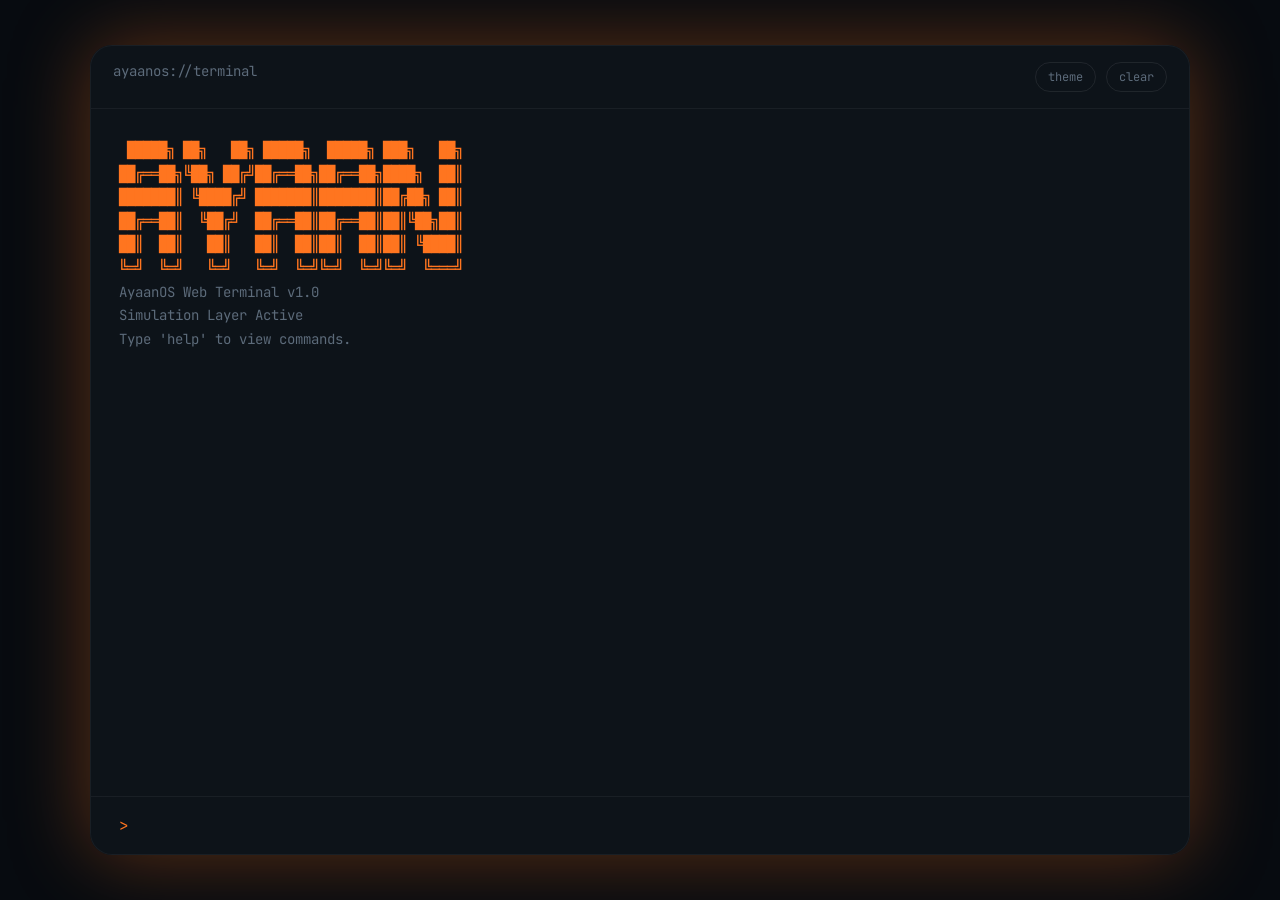
==== index.html @ d62ef17f "Update and rename index1.html to index.html" ====
<!DOCTYPE html>
<html lang="en">
<head>
<meta charset="UTF-8">
<meta name="viewport" content="width=device-width, initial-scale=1.0">
<title>AyaanOS Terminal</title>
<link href="https://fonts.googleapis.com/css2?family=JetBrains+Mono:wght@400;600;800&display=swap" rel="stylesheet">
<style>
:root{
--bg:#070b10;
--panel:#0e141b;
--accent:#ff751f;
--accent-soft:#ff9a4d;
--text:#e6edf3;
--muted:#5c6b7a;
--glow:rgba(255,117,31,.35);
}
.light{
--bg:#f3f6fa;
--panel:#ffffff;
--accent:#ff751f;
--accent-soft:#ff8c3a;
--text:#0d1117;
--muted:#6b7280;
--glow:rgba(255,117,31,.2);
}
*{margin:0;padding:0;box-sizing:border-box}
body{
background:var(--bg);
font-family:"JetBrains Mono",monospace;
height:100vh;
display:flex;
align-items:center;
justify-content:center;
color:var(--text);
overflow:hidden;
transition:background .3s ease;
}
.terminal{
width:95%;
max-width:1100px;
height:90vh;
background:rgba(15,20,27,.9);
backdrop-filter:blur(20px);
border-radius:22px;
box-shadow:0 0 80px var(--glow);
display:flex;
flex-direction:column;
overflow:hidden;
border:1px solid rgba(255,255,255,.05);
}
.topbar{
display:flex;
justify-content:space-between;
padding:16px 22px;
border-bottom:1px solid rgba(255,255,255,.05);
font-size:14px;
color:var(--muted);
}
.actions{display:flex;gap:10px}
.btn{
font-size:12px;
padding:6px 12px;
border-radius:20px;
border:1px solid rgba(255,255,255,.08);
cursor:pointer;
}
.btn:hover{color:var(--accent);border-color:var(--accent)}
.buffer{
flex:1;
padding:28px;
overflow-y:auto;
white-space:pre;
font-size:14px;
line-height:1.4;
}
.line{margin-bottom:4px;animation:fade .2s ease}
@keyframes fade{from{opacity:0;transform:translateY(6px)}to{opacity:1;transform:none}}
.command{color:var(--accent-soft)}
.response{color:var(--text)}
.muted{color:var(--muted)}
.banner{color:var(--accent)}
.input-area{
display:flex;
align-items:center;
padding:18px 28px;
border-top:1px solid rgba(255,255,255,.05);
}
.prompt{color:var(--accent);margin-right:10px}
input{
flex:1;
background:transparent;
border:none;
outline:none;
font-family:"JetBrains Mono",monospace;
font-size:14px;
color:var(--text);
}
</style>
</head>
<body>

<div class="terminal">
<div class="topbar">
<div>ayaanos://terminal</div>
<div class="actions">
<div class="btn" id="themeBtn">theme</div>
<div class="btn" id="clearBtn">clear</div>
</div>
</div>

<div class="buffer" id="buffer"></div>

<div class="input-area">
<div class="prompt">></div>
<input id="input" autocomplete="off" autofocus>
</div>
</div>

<script>
const buffer=document.getElementById("buffer")
const input=document.getElementById("input")
const themeBtn=document.getElementById("themeBtn")
const clearBtn=document.getElementById("clearBtn")

const banner=`
 █████╗ ██╗   ██╗ █████╗  █████╗ ███╗   ██╗
██╔══██╗╚██╗ ██╔╝██╔══██╗██╔══██╗████╗  ██║
███████║ ╚████╔╝ ███████║███████║██╔██╗ ██║
██╔══██║  ╚██╔╝  ██╔══██║██╔══██║██║╚██╗██║
██║  ██║   ██║   ██║  ██║██║  ██║██║ ╚████║
╚═╝  ╚═╝   ╚═╝   ╚═╝  ╚═╝╚═╝  ╚═╝╚═╝  ╚═══╝
`

const intro=`
AyaanOS Web Terminal v1.0
Simulation Layer Active
Type 'help' to view commands.
`

function addLine(text,cls="response"){
const div=document.createElement("div")
div.className="line "+cls
div.textContent=text
buffer.appendChild(div)
buffer.scrollTop=buffer.scrollHeight
}

function printBlock(text,cls="response"){
text.split("\n").forEach(l=>addLine(l,cls))
}

function boot(){
printBlock(banner,"banner")
addLine("")
printBlock(intro,"muted")
addLine("")
}

boot()

const fileSystem={
"/": ["core","apps","logs"],
"/core": ["kernel.sys","memory.cfg"],
"/apps": ["clock.app","matrix.app","calc.app"],
"/logs": ["system.log"]
}

const commands={
help:()=>`
help        list commands
ls          list directory
cd [dir]    change directory
run [app]   launch app
echo [msg]  print message
theme       toggle theme
clear       clear screen
`,
ls:()=>fileSystem[currentDir]?.join("  ") || "Directory empty.",
cd:(arg)=>{
if(!arg)return "Specify directory."
let path=arg.startsWith("/")?arg:currentDir+"/"+arg
if(fileSystem[path]){
currentDir=path
return "Entered "+path
}
return "Directory not found."
},
run:(arg)=>{
if(arg==="clock.app"){
return "Time: "+new Date().toLocaleTimeString()
}
if(arg==="matrix.app"){
startMatrix()
return ""
}
if(arg==="calc.app"){
return "Calculator ready. Use: calc 5+5"
}
return "App not found."
},
echo:(arg)=>arg||"",
calc:(arg)=>{
try{return eval(arg).toString()}
catch{return "Invalid expression."}
},
theme:()=>{
document.body.classList.toggle("light")
return "Theme switched."
},
clear:()=>{
buffer.innerHTML=""
boot()
return ""
}
}

let currentDir="/"
let history=[]
let index=0

input.addEventListener("keydown",e=>{
if(e.key==="Enter"){
const raw=input.value.trim()
if(!raw)return
addLine("> "+raw,"command")
history.push(raw)
index=history.length
const parts=raw.split(" ")
const cmd=parts[0]
const arg=parts.slice(1).join(" ")
if(commands[cmd]){
const result=commands[cmd](arg)
if(result)printBlock(result)
}else{
addLine("Unknown command.","muted")
}
input.value=""
}
if(e.key==="ArrowUp"){
if(index>0){index--;input.value=history[index]}
}
if(e.key==="ArrowDown"){
if(index<history.length-1){index++;input.value=history[index]}
else{index=history.length;input.value=""}
}
})

function startMatrix(){
let i=0
const interval=setInterval(()=>{
addLine(Math.random().toString(36).substring(2,15),"muted")
i++
if(i>20)clearInterval(interval)
},50)
}

themeBtn.onclick=()=>commands.theme()
clearBtn.onclick=()=>commands.clear()
</script>

</body>
</html>
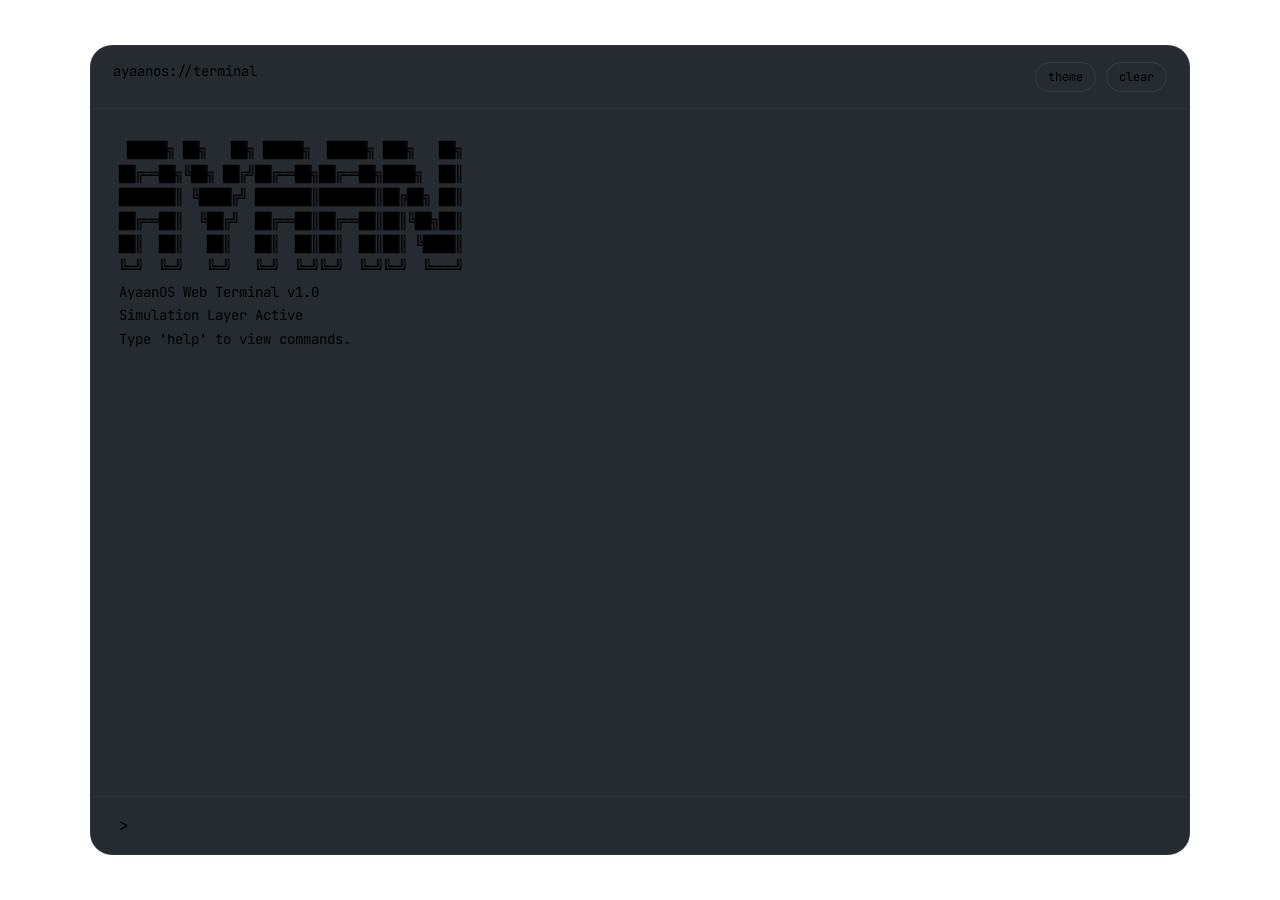
==== commit e7ae4310: "Update index.html" ====
--- a/index.html
+++ b/index.html
@@ -5,98 +5,63 @@
 <meta name="viewport" content="width=device-width, initial-scale=1.0">
 <title>AyaanOS Terminal</title>
 <link href="https://fonts.googleapis.com/css2?family=JetBrains+Mono:wght@400;600;800&display=swap" rel="stylesheet">
-<style>
-:root{
---bg:#070b10;
---panel:#0e141b;
---accent:#ff751f;
---accent-soft:#ff9a4d;
---text:#e6edf3;
---muted:#5c6b7a;
---glow:rgba(255,117,31,.35);
-}
-.light{
---bg:#f3f6fa;
---panel:#ffffff;
---accent:#ff751f;
---accent-soft:#ff8c3a;
---text:#0d1117;
---muted:#6b7280;
---glow:rgba(255,117,31,.2);
-}
-*{margin:0;padding:0;box-sizing:border-box}
-body{
-background:var(--bg);
-font-family:"JetBrains Mono",monospace;
-height:100vh;
-display:flex;
-align-items:center;
-justify-content:center;
-color:var(--text);
-overflow:hidden;
-transition:background .3s ease;
-}
-.terminal{
-width:95%;
-max-width:1100px;
-height:90vh;
-background:rgba(15,20,27,.9);
-backdrop-filter:blur(20px);
-border-radius:22px;
-box-shadow:0 0 80px var(--glow);
-display:flex;
-flex-direction:column;
-overflow:hidden;
-border:1px solid rgba(255,255,255,.05);
-}
-.topbar{
-display:flex;
-justify-content:space-between;
-padding:16px 22px;
-border-bottom:1px solid rgba(255,255,255,.05);
-font-size:14px;
-color:var(--muted);
-}
-.actions{display:flex;gap:10px}
-.btn{
-font-size:12px;
-padding:6px 12px;
-border-radius:20px;
-border:1px solid rgba(255,255,255,.08);
-cursor:pointer;
-}
-.btn:hover{color:var(--accent);border-color:var(--accent)}
-.buffer{
-flex:1;
-padding:28px;
-overflow-y:auto;
-white-space:pre;
-font-size:14px;
-line-height:1.4;
-}
-.line{margin-bottom:4px;animation:fade .2s ease}
-@keyframes fade{from{opacity:0;transform:translateY(6px)}to{opacity:1;transform:none}}
-.command{color:var(--accent-soft)}
-.response{color:var(--text)}
-.muted{color:var(--muted)}
-.banner{color:var(--accent)}
-.input-area{
-display:flex;
-align-items:center;
-padding:18px 28px;
-border-top:1px solid rgba(255,255,255,.05);
-}
-.prompt{color:var(--accent);margin-right:10px}
-input{
-flex:1;
-background:transparent;
-border:none;
-outline:none;
-font-family:"JetBrains Mono",monospace;
-font-size:14px;
-color:var(--text);
-}
-</style>
+<link rel="stylesheet" href="/styles.css">
+<meta name="description" content="Ayaan Dhalait is a Computer Programmer, Front-End Developer and Ex-CTO of the Student Initiative Board.">
+<meta name="keywords" content="Ayaan Dhalait, developer, programmer, Python, Pygame, web developer, portfolio">
+<meta name="author" content="Ayaan Dhalait">
+<link rel="canonical" href="https://ayaan.is-a.dev">
+
+<meta property="og:title" content="Ayaan Dhalait">
+<meta property="og:description" content="Developer building games, tools, and web applications.">
+<meta property="og:url" content="https://ayaan.is-a.dev">
+<meta property="og:type" content="website">
+<meta property="og:image" content="https://ayaan.is-a.dev/banner.png">
+
+<meta name="twitter:card" content="summary_large_image">
+<meta name="twitter:title" content="Ayaan Dhalait">
+<meta name="twitter:description" content="Developer building games and software.">
+<meta name="twitter:image" content="https://ayaan.is-a.dev/banner.png">
+<meta name="twitter:creator" content="@AyaanDhalait">
+
+<link rel="icon" type="image/x-icon" href="/favicon.ico">
+<link rel="stylesheet" href="styles.css">
+
+<script type="application/ld+json">
+{
+  "@context": "https://schema.org",
+  "@type": "Person",
+  "name": "Ayaan Dhalait",
+  "url": "https://ayaan.is-a.dev",
+  "image": "https://ayaan.is-a.dev/banner.png",
+  "sameAs": [
+    "https://ayaan.is-a.dev",
+    "https://www.youtube.com/@AyaanDhalait",
+    "https://github.com/AyaanDhalait",
+    "https://instagram.com/ayaandhalait",
+    "https://about.me/ayaandhalait",
+    "https://www.wikidata.org/wiki/Q138838768",
+    "https://x.com/AyaanDhalait",
+    "https://dev.to/ayaandhalait",
+    "https://pypi.org/user/AyaanDhalait/",
+    "https://in.pinterest.com/ayaandhalait/"
+  ],
+  "jobTitle": "Computer Programmer",
+  "worksFor": {
+    "@type": "Organization",
+    "name": "Student Initiative Board (SIB)",
+    "url": "https://sibglobal.github.io/"
+  },
+  "knowsAbout": [
+    "Python",
+    "Game Development",
+    "Web Development",
+    "Pygame",
+    "JavaScript",
+    "HTML",
+    "CSS"
+  ]
+}
+</script>
 </head>
 <body>
 
--- a/styles.css
+++ b/styles.css
@@ -0,0 +1,91 @@
+<style>
+:root{
+--bg:#070b10;
+--panel:#0e141b;
+--accent:#ff751f;
+--accent-soft:#ff9a4d;
+--text:#e6edf3;
+--muted:#5c6b7a;
+--glow:rgba(255,117,31,.35);
+}
+.light{
+--bg:#f3f6fa;
+--panel:#ffffff;
+--accent:#ff751f;
+--accent-soft:#ff8c3a;
+--text:#0d1117;
+--muted:#6b7280;
+--glow:rgba(255,117,31,.2);
+}
+*{margin:0;padding:0;box-sizing:border-box}
+body{
+background:var(--bg);
+font-family:"JetBrains Mono",monospace;
+height:100vh;
+display:flex;
+align-items:center;
+justify-content:center;
+color:var(--text);
+overflow:hidden;
+transition:background .3s ease;
+}
+.terminal{
+width:95%;
+max-width:1100px;
+height:90vh;
+background:rgba(15,20,27,.9);
+backdrop-filter:blur(20px);
+border-radius:22px;
+box-shadow:0 0 80px var(--glow);
+display:flex;
+flex-direction:column;
+overflow:hidden;
+border:1px solid rgba(255,255,255,.05);
+}
+.topbar{
+display:flex;
+justify-content:space-between;
+padding:16px 22px;
+border-bottom:1px solid rgba(255,255,255,.05);
+font-size:14px;
+color:var(--muted);
+}
+.actions{display:flex;gap:10px}
+.btn{
+font-size:12px;
+padding:6px 12px;
+border-radius:20px;
+border:1px solid rgba(255,255,255,.08);
+cursor:pointer;
+}
+.btn:hover{color:var(--accent);border-color:var(--accent)}
+.buffer{
+flex:1;
+padding:28px;
+overflow-y:auto;
+white-space:pre;
+font-size:14px;
+line-height:1.4;
+}
+.line{margin-bottom:4px;animation:fade .2s ease}
+@keyframes fade{from{opacity:0;transform:translateY(6px)}to{opacity:1;transform:none}}
+.command{color:var(--accent-soft)}
+.response{color:var(--text)}
+.muted{color:var(--muted)}
+.banner{color:var(--accent)}
+.input-area{
+display:flex;
+align-items:center;
+padding:18px 28px;
+border-top:1px solid rgba(255,255,255,.05);
+}
+.prompt{color:var(--accent);margin-right:10px}
+input{
+flex:1;
+background:transparent;
+border:none;
+outline:none;
+font-family:"JetBrains Mono",monospace;
+font-size:14px;
+color:var(--text);
+}
--- a/styles.css
+++ b/styles.css
@@ -0,0 +1,91 @@
+<style>
+:root{
+--bg:#070b10;
+--panel:#0e141b;
+--accent:#ff751f;
+--accent-soft:#ff9a4d;
+--text:#e6edf3;
+--muted:#5c6b7a;
+--glow:rgba(255,117,31,.35);
+}
+.light{
+--bg:#f3f6fa;
+--panel:#ffffff;
+--accent:#ff751f;
+--accent-soft:#ff8c3a;
+--text:#0d1117;
+--muted:#6b7280;
+--glow:rgba(255,117,31,.2);
+}
+*{margin:0;padding:0;box-sizing:border-box}
+body{
+background:var(--bg);
+font-family:"JetBrains Mono",monospace;
+height:100vh;
+display:flex;
+align-items:center;
+justify-content:center;
+color:var(--text);
+overflow:hidden;
+transition:background .3s ease;
+}
+.terminal{
+width:95%;
+max-width:1100px;
+height:90vh;
+background:rgba(15,20,27,.9);
+backdrop-filter:blur(20px);
+border-radius:22px;
+box-shadow:0 0 80px var(--glow);
+display:flex;
+flex-direction:column;
+overflow:hidden;
+border:1px solid rgba(255,255,255,.05);
+}
+.topbar{
+display:flex;
+justify-content:space-between;
+padding:16px 22px;
+border-bottom:1px solid rgba(255,255,255,.05);
+font-size:14px;
+color:var(--muted);
+}
+.actions{display:flex;gap:10px}
+.btn{
+font-size:12px;
+padding:6px 12px;
+border-radius:20px;
+border:1px solid rgba(255,255,255,.08);
+cursor:pointer;
+}
+.btn:hover{color:var(--accent);border-color:var(--accent)}
+.buffer{
+flex:1;
+padding:28px;
+overflow-y:auto;
+white-space:pre;
+font-size:14px;
+line-height:1.4;
+}
+.line{margin-bottom:4px;animation:fade .2s ease}
+@keyframes fade{from{opacity:0;transform:translateY(6px)}to{opacity:1;transform:none}}
+.command{color:var(--accent-soft)}
+.response{color:var(--text)}
+.muted{color:var(--muted)}
+.banner{color:var(--accent)}
+.input-area{
+display:flex;
+align-items:center;
+padding:18px 28px;
+border-top:1px solid rgba(255,255,255,.05);
+}
+.prompt{color:var(--accent);margin-right:10px}
+input{
+flex:1;
+background:transparent;
+border:none;
+outline:none;
+font-family:"JetBrains Mono",monospace;
+font-size:14px;
+color:var(--text);
+}
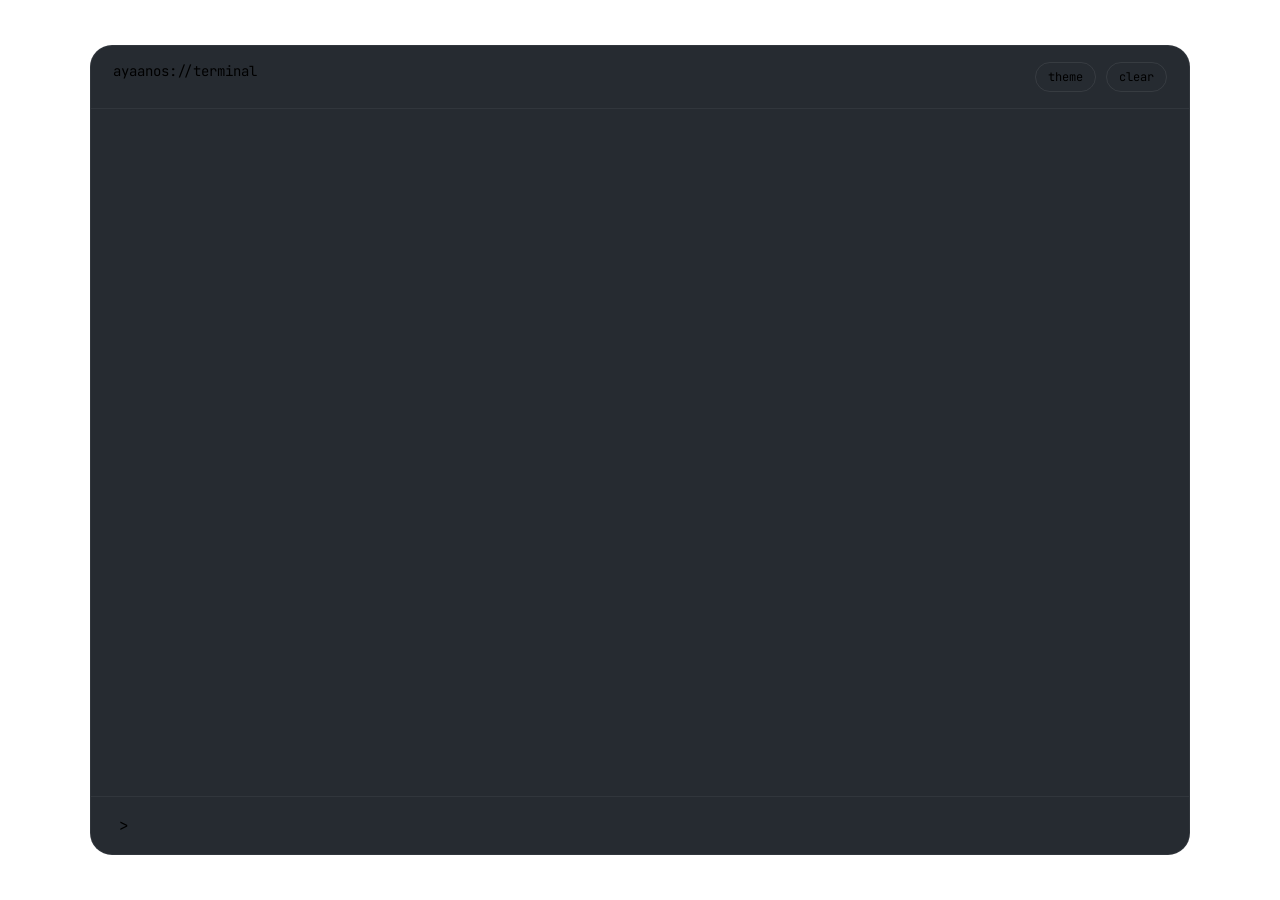
==== commit e1fad143: "Update index.html" ====
--- a/index.html
+++ b/index.html
@@ -3,7 +3,7 @@
 <head>
 <meta charset="UTF-8">
 <meta name="viewport" content="width=device-width, initial-scale=1.0">
-<title>AyaanOS Terminal</title>
+<title>Ayaan Dhalait</title>
 <link href="https://fonts.googleapis.com/css2?family=JetBrains+Mono:wght@400;600;800&display=swap" rel="stylesheet">
 <link rel="stylesheet" href="/styles.css">
 <meta name="description" content="Ayaan Dhalait is a Computer Programmer, Front-End Developer and Ex-CTO of the Student Initiative Board.">
@@ -81,148 +81,5 @@
 <input id="input" autocomplete="off" autofocus>
 </div>
 </div>
-
-<script>
-const buffer=document.getElementById("buffer")
-const input=document.getElementById("input")
-const themeBtn=document.getElementById("themeBtn")
-const clearBtn=document.getElementById("clearBtn")
-
-const banner=`
- █████╗ ██╗   ██╗ █████╗  █████╗ ███╗   ██╗
-██╔══██╗╚██╗ ██╔╝██╔══██╗██╔══██╗████╗  ██║
-███████║ ╚████╔╝ ███████║███████║██╔██╗ ██║
-██╔══██║  ╚██╔╝  ██╔══██║██╔══██║██║╚██╗██║
-██║  ██║   ██║   ██║  ██║██║  ██║██║ ╚████║
-╚═╝  ╚═╝   ╚═╝   ╚═╝  ╚═╝╚═╝  ╚═╝╚═╝  ╚═══╝
-`
-
-const intro=`
-AyaanOS Web Terminal v1.0
-Simulation Layer Active
-Type 'help' to view commands.
-`
-
-function addLine(text,cls="response"){
-const div=document.createElement("div")
-div.className="line "+cls
-div.textContent=text
-buffer.appendChild(div)
-buffer.scrollTop=buffer.scrollHeight
-}
-
-function printBlock(text,cls="response"){
-text.split("\n").forEach(l=>addLine(l,cls))
-}
-
-function boot(){
-printBlock(banner,"banner")
-addLine("")
-printBlock(intro,"muted")
-addLine("")
-}
-
-boot()
-
-const fileSystem={
-"/": ["core","apps","logs"],
-"/core": ["kernel.sys","memory.cfg"],
-"/apps": ["clock.app","matrix.app","calc.app"],
-"/logs": ["system.log"]
-}
-
-const commands={
-help:()=>`
-help        list commands
-ls          list directory
-cd [dir]    change directory
-run [app]   launch app
-echo [msg]  print message
-theme       toggle theme
-clear       clear screen
-`,
-ls:()=>fileSystem[currentDir]?.join("  ") || "Directory empty.",
-cd:(arg)=>{
-if(!arg)return "Specify directory."
-let path=arg.startsWith("/")?arg:currentDir+"/"+arg
-if(fileSystem[path]){
-currentDir=path
-return "Entered "+path
-}
-return "Directory not found."
-},
-run:(arg)=>{
-if(arg==="clock.app"){
-return "Time: "+new Date().toLocaleTimeString()
-}
-if(arg==="matrix.app"){
-startMatrix()
-return ""
-}
-if(arg==="calc.app"){
-return "Calculator ready. Use: calc 5+5"
-}
-return "App not found."
-},
-echo:(arg)=>arg||"",
-calc:(arg)=>{
-try{return eval(arg).toString()}
-catch{return "Invalid expression."}
-},
-theme:()=>{
-document.body.classList.toggle("light")
-return "Theme switched."
-},
-clear:()=>{
-buffer.innerHTML=""
-boot()
-return ""
-}
-}
-
-let currentDir="/"
-let history=[]
-let index=0
-
-input.addEventListener("keydown",e=>{
-if(e.key==="Enter"){
-const raw=input.value.trim()
-if(!raw)return
-addLine("> "+raw,"command")
-history.push(raw)
-index=history.length
-const parts=raw.split(" ")
-const cmd=parts[0]
-const arg=parts.slice(1).join(" ")
-if(commands[cmd]){
-const result=commands[cmd](arg)
-if(result)printBlock(result)
-}else{
-addLine("Unknown command.","muted")
-}
-input.value=""
-}
-if(e.key==="ArrowUp"){
-if(index>0){index--;input.value=history[index]}
-}
-if(e.key==="ArrowDown"){
-if(index<history.length-1){index++;input.value=history[index]}
-else{index=history.length;input.value=""}
-}
-})
-
-function startMatrix(){
-let i=0
-const interval=setInterval(()=>{
-addLine(Math.random().toString(36).substring(2,15),"muted")
-i++
-if(i>20)clearInterval(interval)
-},50)
-}
-
-themeBtn.onclick=()=>commands.theme()
-clearBtn.onclick=()=>commands.clear()
-</script>
-
 </body>
 </html>
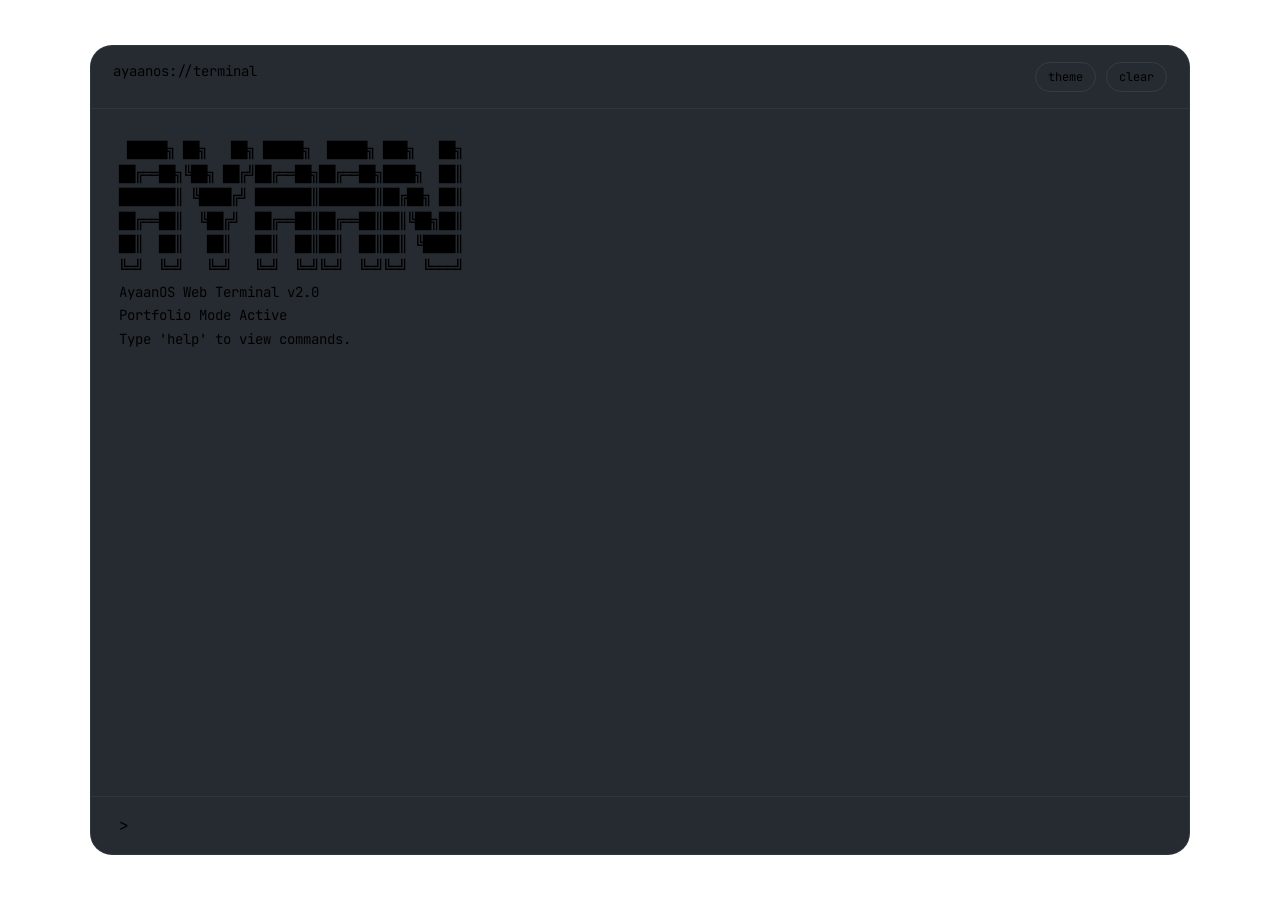
==== commit 9c357496: "Update index.html" ====
--- a/index.html
+++ b/index.html
@@ -81,5 +81,6 @@
 <input id="input" autocomplete="off" autofocus>
 </div>
 </div>
+<script src="/script.js"></script>
 </body>
 </html>
